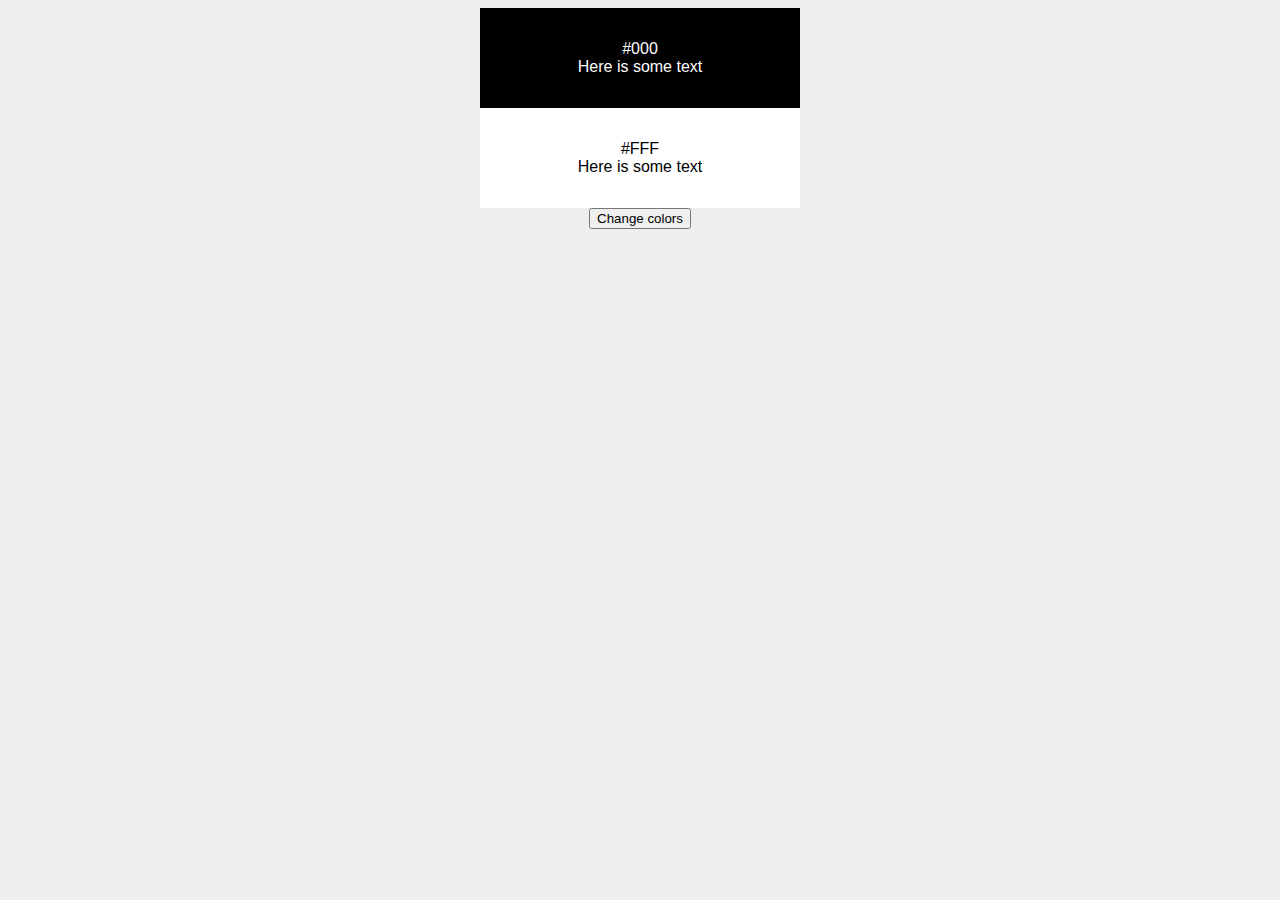
==== color.html @ 7b9160a6 "randomize two colors together" ====
<!DOCTYPE html>
<html>
    <head>
        <meta charset="utf-8" />
        <title>random colors</title>
        <link rel="stylesheet" href="color.css" />
    </head>
    <body>
        <div id="wrapper">
            <div id="reg">
                <div id="col1">#000</div>
                Here is some text
            </div>
            <div id="inv">
                <div id="col2">#FFF</div>
                Here is some text
            </div>
            <button type="button" id="rando">Change colors</button>
        </div>
        <script src="color.js"></script>
    </body>
</html>
---- color.css ----
:root {
    --color-1: #000;
    --color-2: #fff;
}

body {
    background-color: #eee;
    font-family: sans-serif;
}

#wrapper {
    max-width: 20rem;
    margin: 0 auto;
}

#wrapper > div {
    text-align: center;
    padding: 2rem 0;
}

#rando {
    margin: 0 auto;
    display: block;
}

#reg {
    background-color: var(--color-1);
    color: var(--color-2);
}

#inv {
    background-color: var(--color-2);
    color: var(--color-1);
}
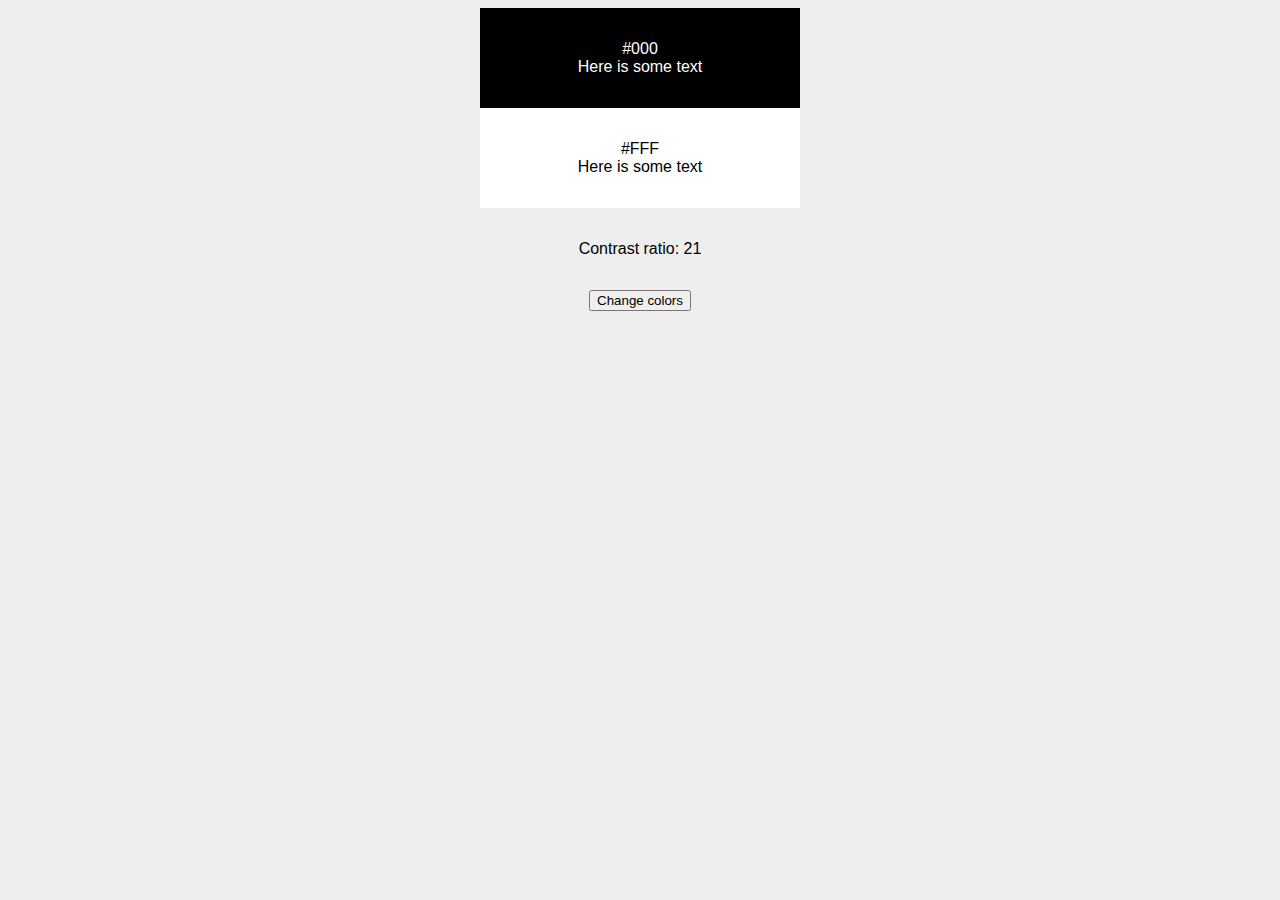
==== commit 5aaf3789: "calculate and display contrast ratio" ====
--- a/color.html
+++ b/color.html
@@ -15,6 +15,9 @@
                 <div id="col2">#FFF</div>
                 Here is some text
             </div>
+            <div>
+                Contrast ratio: <span id="ratio">21</span>
+            </div>
             <button type="button" id="rando">Change colors</button>
         </div>
         <script src="color.js"></script>
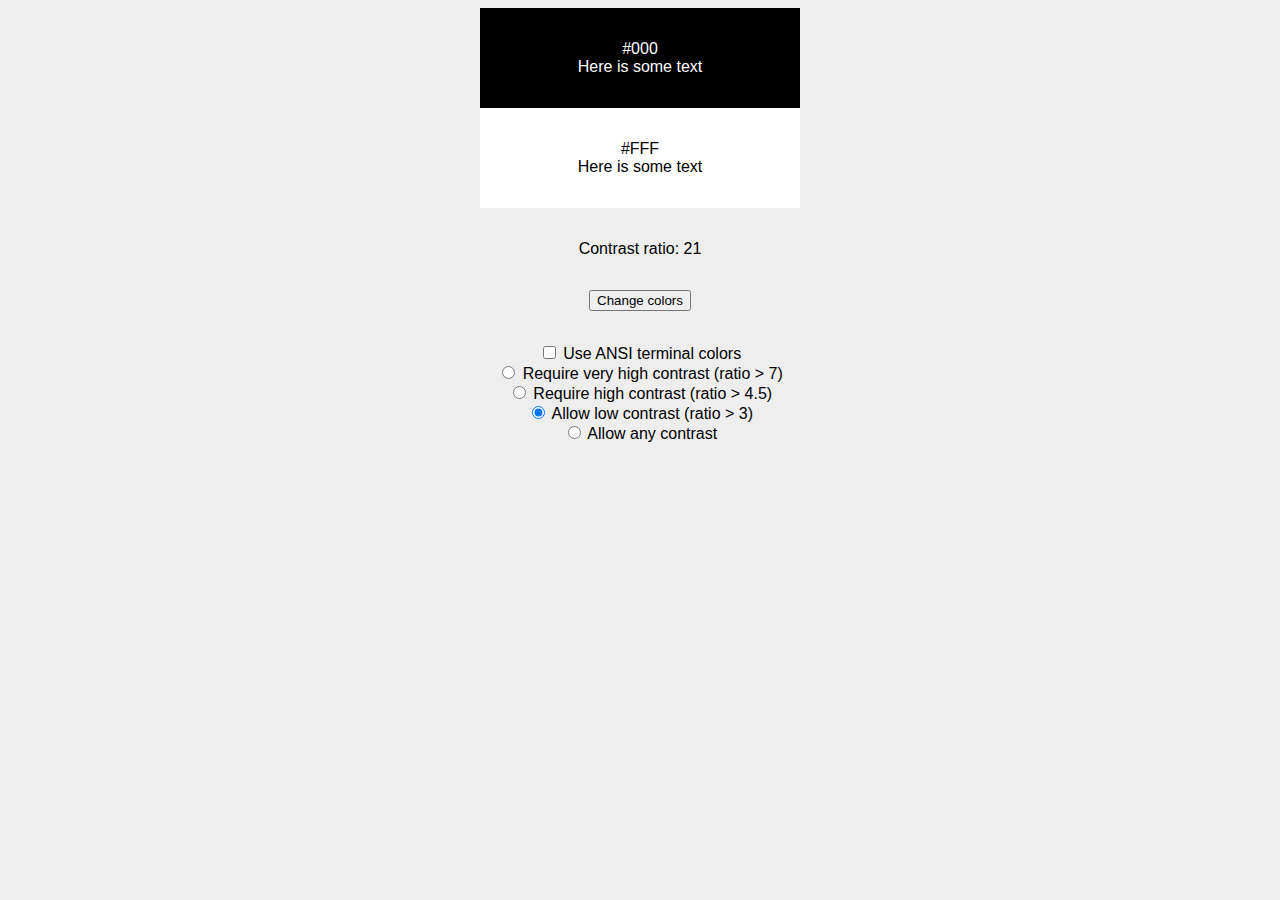
==== commit eef5eda3: "optionally pick ANSI terminal colors" ====
--- a/color.html
+++ b/color.html
@@ -19,6 +19,28 @@
                 Contrast ratio: <span id="ratio">21</span>
             </div>
             <button type="button" id="rando">Change colors</button>
+            <div>
+                <div>
+                    <input type="checkbox" id="use-ansi" name="use-ansi" />
+                    <label for="use-ansi">Use ANSI terminal colors</label>
+                </div>
+                <div>
+                    <input type="radio" id="v-hi-con" name="contrast" value="v-hi" />
+                    <label for="v-hi-con">Require very high contrast (ratio &gt; 7)</label>
+                </div>
+                <div>
+                    <input type="radio" id="hi-con" name="contrast" value="hi" />
+                    <label for="hi-con">Require high contrast (ratio &gt; 4.5)</label>
+                </div>
+                <div>
+                    <input type="radio" id="lo-con" name="contrast" value="lo" checked />
+                    <label for="lo-con">Allow low contrast (ratio &gt; 3)</label>
+                </div>
+                <div>
+                    <input type="radio" id="any-con" name="contrast" value="any" />
+                    <label for="any-con">Allow any contrast</label>
+                </div>
+            </div>
         </div>
         <script src="color.js"></script>
     </body>
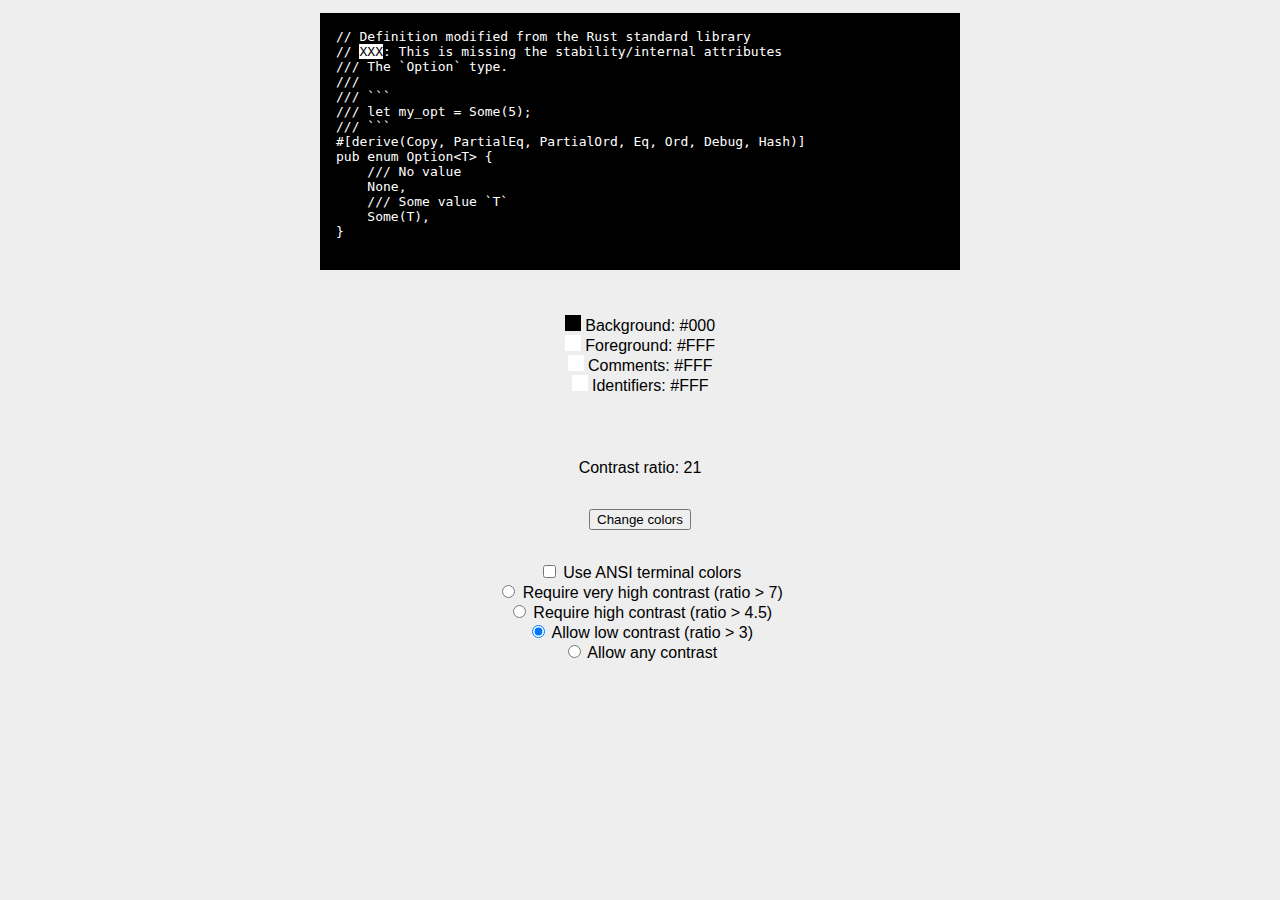
==== commit 47bb136e: "add color for identifiers" ====
--- a/color.html
+++ b/color.html
@@ -7,13 +7,40 @@
     </head>
     <body>
         <div id="wrapper">
-            <div id="reg">
-                <div id="col1">#000</div>
-                Here is some text
-            </div>
-            <div id="inv">
-                <div id="col2">#FFF</div>
-                Here is some text
+            <pre id="code">
+<span class="comment">// Definition modified from the Rust standard library</span>
+<span class="comment">// <span class="todo">XXX</span>: This is missing the stability/internal attributes</span>
+<span class="special">/// The `Option` type.</span>
+<span class="special">///</span>
+<span class="special">/// ```</span>
+<span class="special">/// </span><span class="statement">let</span> my_opt = <span class="constant">Some</span>(<span class="constant">5</span>);
+<span class="special">/// ```</span>
+<span class="preproc">#[derive(<span class="type">Copy</span>, <span class="type">PartialEq</span>, <span class="type">PartialOrd</span>, <span class="type">Eq</span>, <span class="type">Ord</span>, <span class="type">Debug</span>, <span class="type">Hash</span>)]</span>
+<span class="statement">pub</span> <span class="statement">enum</span> <span
+class="identifier">Option</span>&lt;T&gt; {
+    <span class="special">/// No value</span>
+    <span class="identifier">None</span>,
+    /// Some value `T`
+    <span class="identifier">Some</span>(T),
+}
+            </pre>
+            <div id="palette">
+                <div>
+                    <span class="block" id="bg-block"> </span>
+                    Background: <span id="bg-col">#000</span>
+                </div>
+                <div>
+                    <span class="block" id="fg-block"> </span>
+                    Foreground: <span id="fg-col">#FFF</span>
+                </div>
+                <div>
+                    <span class="block" id="comment-block"> </span>
+                    Comments: <span id="comment-col">#FFF</span>
+                </div>
+                <div>
+                    <span class="block" id="identifier-block"> </span>
+                    Identifiers: <span id="identifier-col">#FFF</span>
+                </div>
             </div>
             <div>
                 Contrast ratio: <span id="ratio">21</span>
--- a/color.css
+++ b/color.css
@@ -1,6 +1,8 @@
 :root {
-    --color-1: #000;
-    --color-2: #fff;
+    --color-bg: #000;
+    --color-fg: #fff;
+    --color-comment: #fff;
+    --color-identifier: #fff;
 }
 
 body {
@@ -9,7 +11,7 @@
 }
 
 #wrapper {
-    max-width: 20rem;
+    max-width: 40rem;
     margin: 0 auto;
 }
 
@@ -18,17 +20,58 @@
     padding: 2rem 0;
 }
 
+#palette {
+    text-align: left;
+}
+
+#palette .block {
+    display: inline-block;
+    width: 1rem;
+    height: 1rem;
+}
+
+#bg-block {
+    background-color: var(--color-bg);
+    color: var(--color-bg);
+}
+
+#fg-block {
+    background-color: var(--color-fg);
+    color: var(--color-fg);
+}
+
+#comment-block {
+    background-color: var(--color-comment);
+    color: var(--color-comment);
+}
+
+#identifier-block {
+    background-color: var(--color-identifier);
+    color: var(--color-identifier);
+}
+
 #rando {
     margin: 0 auto;
     display: block;
 }
 
-#reg {
-    background-color: var(--color-1);
-    color: var(--color-2);
+#code {
+    font-family: monospace;
+    padding: 1rem;
+    background-color: var(--color-bg);
+    color: var(--color-fg);
 }
 
-#inv {
-    background-color: var(--color-2);
-    color: var(--color-1);
+/* TODO markers are rendered in reverse-video (for now) */
+#code .todo {
+    background-color: var(--color-comment);
+    color: var(--color-bg);
 }
+
+#code .comment {
+    color: var(--color-comment);
+}
+
+#code .identifier {
+    color: var(--color-identifier);
+}
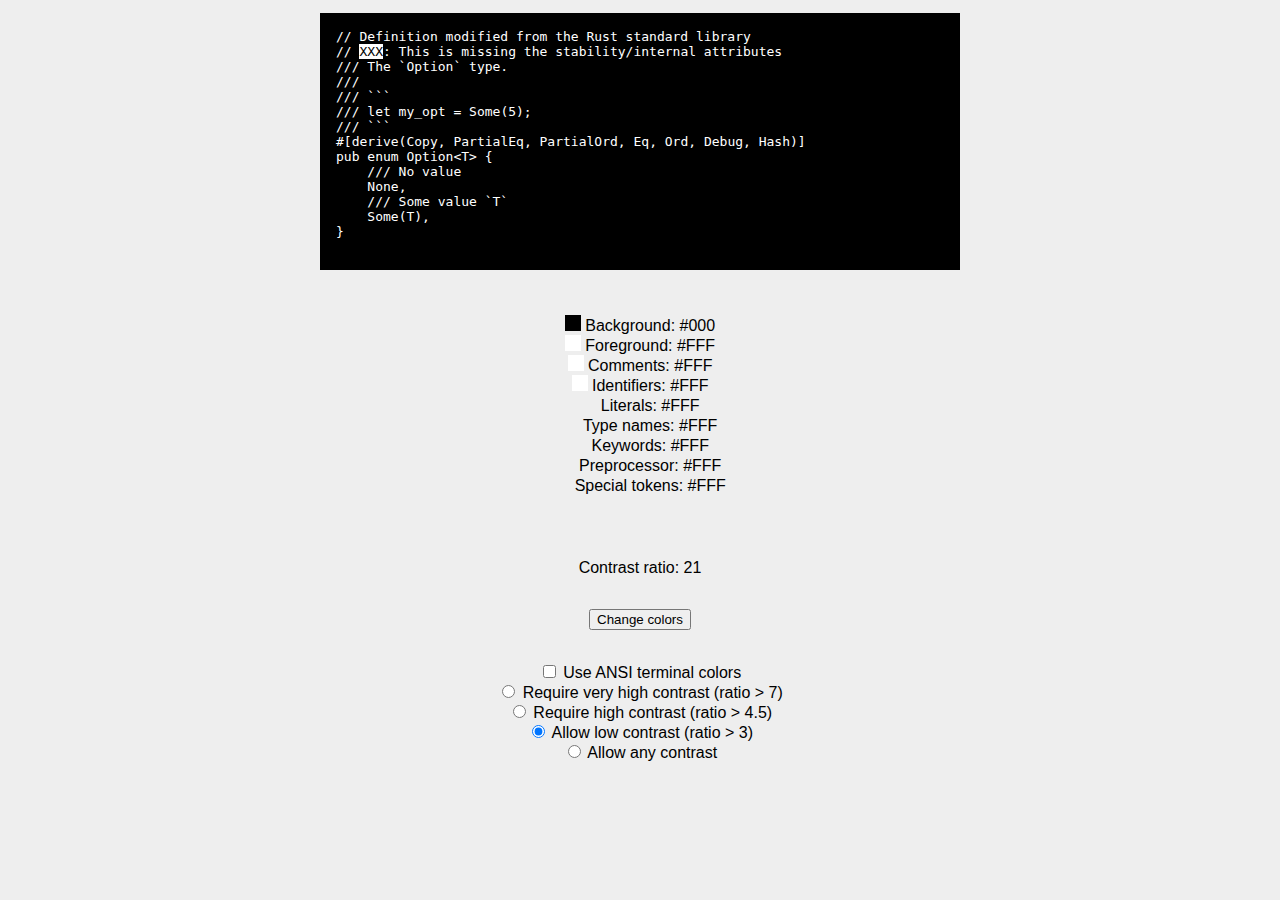
==== commit 19035cc4: "bugfix: sample doc comment wasn't colored right" ====
--- a/color.html
+++ b/color.html
@@ -20,7 +20,7 @@
 class="identifier">Option</span>&lt;T&gt; {
     <span class="special">/// No value</span>
     <span class="identifier">None</span>,
-    /// Some value `T`
+    <span class="special">/// Some value `T`</span>
     <span class="identifier">Some</span>(T),
 }
             </pre>
@@ -40,6 +40,26 @@
                 <div>
                     <span class="block" id="identifier-block"> </span>
                     Identifiers: <span id="identifier-col">#FFF</span>
+                </div>
+                <div>
+                    <span class="block" id="constant-block"> </span>
+                    Literals: <span id="constant-col">#FFF</span>
+                </div>
+                <div>
+                    <span class="block" id="type-block"> </span>
+                    Type names: <span id="type-col">#FFF</span>
+                </div>
+                <div>
+                    <span class="block" id="statement-block"> </span>
+                    Keywords: <span id="statement-col">#FFF</span>
+                </div>
+                <div>
+                    <span class="block" id="preproc-block"> </span>
+                    Preprocessor: <span id="preproc-col">#FFF</span>
+                </div>
+                <div>
+                    <span class="block" id="special-block"> </span>
+                    Special tokens: <span id="special-col">#FFF</span>
                 </div>
             </div>
             <div>
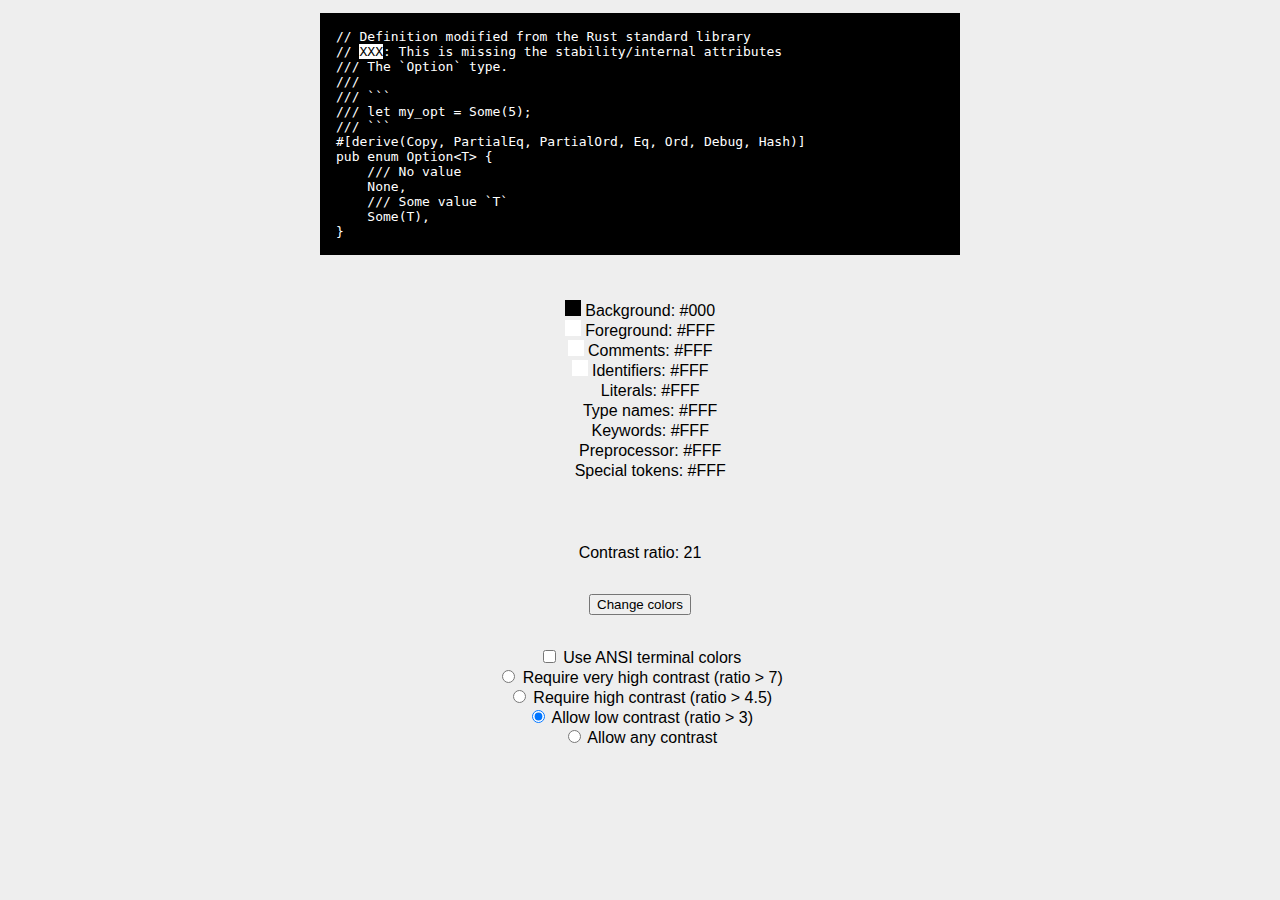
==== commit c3458854: "fix extra blank line after demo code block" ====
--- a/color.html
+++ b/color.html
@@ -22,8 +22,7 @@
     <span class="identifier">None</span>,
     <span class="special">/// Some value `T`</span>
     <span class="identifier">Some</span>(T),
-}
-            </pre>
+}</pre>
             <div id="palette">
                 <div>
                     <span class="block" id="bg-block"> </span>
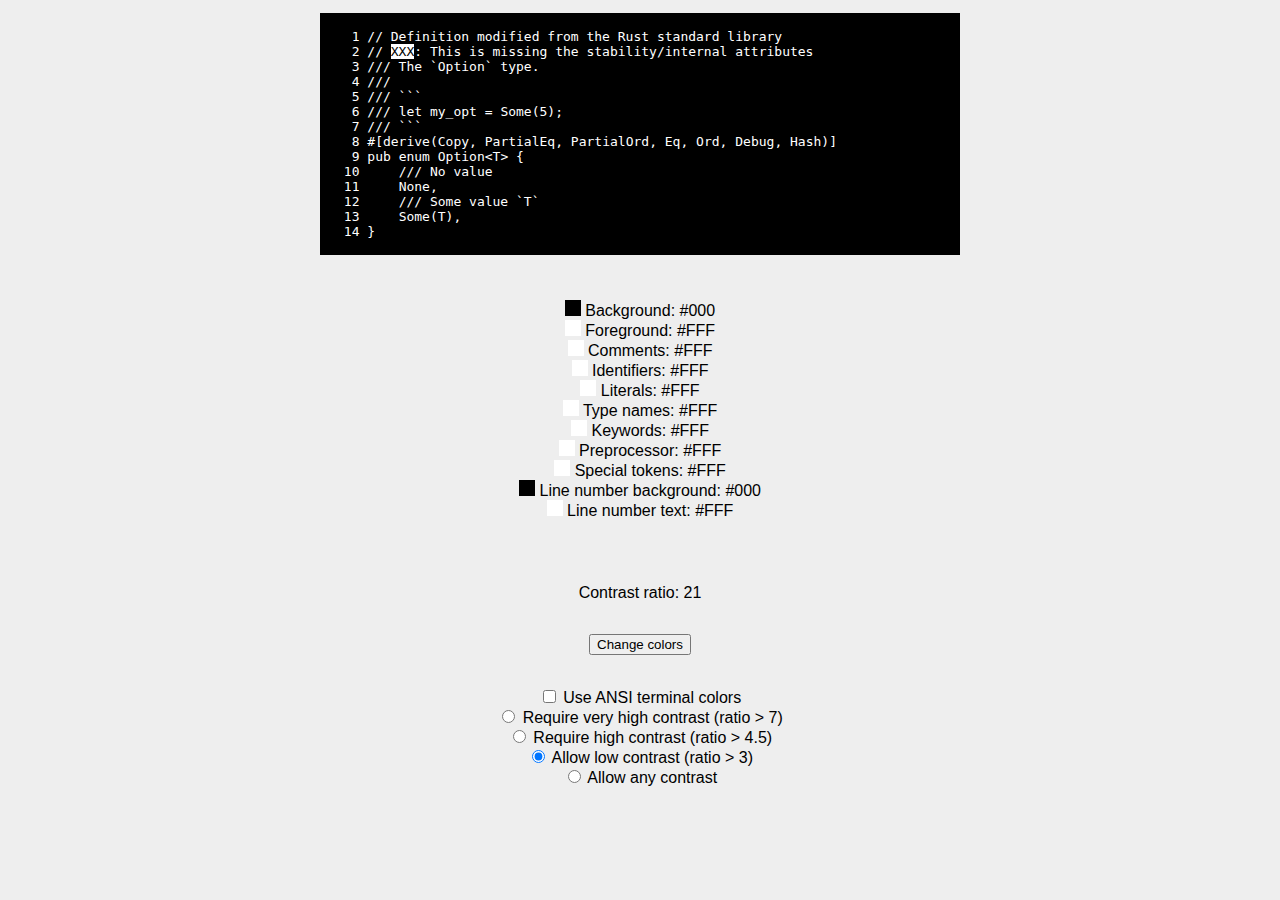
==== commit 236f4a44: "add line number column colors" ====
--- a/color.html
+++ b/color.html
@@ -8,21 +8,20 @@
     <body>
         <div id="wrapper">
             <pre id="code">
-<span class="comment">// Definition modified from the Rust standard library</span>
-<span class="comment">// <span class="todo">XXX</span>: This is missing the stability/internal attributes</span>
-<span class="special">/// The `Option` type.</span>
-<span class="special">///</span>
-<span class="special">/// ```</span>
-<span class="special">/// </span><span class="statement">let</span> my_opt = <span class="constant">Some</span>(<span class="constant">5</span>);
-<span class="special">/// ```</span>
-<span class="preproc">#[derive(<span class="type">Copy</span>, <span class="type">PartialEq</span>, <span class="type">PartialOrd</span>, <span class="type">Eq</span>, <span class="type">Ord</span>, <span class="type">Debug</span>, <span class="type">Hash</span>)]</span>
-<span class="statement">pub</span> <span class="statement">enum</span> <span
-class="identifier">Option</span>&lt;T&gt; {
-    <span class="special">/// No value</span>
-    <span class="identifier">None</span>,
-    <span class="special">/// Some value `T`</span>
-    <span class="identifier">Some</span>(T),
-}</pre>
+<span class="linenr">  1 </span><span class="comment">// Definition modified from the Rust standard library</span>
+<span class="linenr">  2 </span><span class="comment">// <span class="todo">XXX</span>: This is missing the stability/internal attributes</span>
+<span class="linenr">  3 </span><span class="special">/// The `Option` type.</span>
+<span class="linenr">  4 </span><span class="special">///</span>
+<span class="linenr">  5 </span><span class="special">/// ```</span>
+<span class="linenr">  6 </span><span class="special">/// </span><span class="statement">let</span> my_opt = <span class="constant">Some</span>(<span class="constant">5</span>);
+<span class="linenr">  7 </span><span class="special">/// ```</span>
+<span class="linenr">  8 </span><span class="preproc">#[derive(<span class="type">Copy</span>, <span class="type">PartialEq</span>, <span class="type">PartialOrd</span>, <span class="type">Eq</span>, <span class="type">Ord</span>, <span class="type">Debug</span>, <span class="type">Hash</span>)]</span>
+<span class="linenr">  9 </span><span class="statement">pub</span> <span class="statement">enum</span> <span class="identifier">Option</span>&lt;T&gt; {
+<span class="linenr"> 10 </span>    <span class="special">/// No value</span>
+<span class="linenr"> 11 </span>    <span class="identifier">None</span>,
+<span class="linenr"> 12 </span>    <span class="special">/// Some value `T`</span>
+<span class="linenr"> 13 </span>    <span class="identifier">Some</span>(T),
+<span class="linenr"> 14 </span>}</pre>
             <div id="palette">
                 <div>
                     <span class="block" id="bg-block"> </span>
@@ -60,6 +59,14 @@
                     <span class="block" id="special-block"> </span>
                     Special tokens: <span id="special-col">#FFF</span>
                 </div>
+                <div>
+                    <span class="block" id="linenr-bg-block"> </span>
+                    Line number background: <span id="linenr-bg-col">#000</span>
+                </div>
+                <div>
+                    <span class="block" id="linenr-fg-block"> </span>
+                    Line number text: <span id="linenr-fg-col">#FFF</span>
+                </div>
             </div>
             <div>
                 Contrast ratio: <span id="ratio">21</span>
--- a/color.css
+++ b/color.css
@@ -3,6 +3,13 @@
     --color-fg: #fff;
     --color-comment: #fff;
     --color-identifier: #fff;
+    --color-constant: #fff;
+    --color-type: #fff;
+    --color-statement: #fff;
+    --color-preproc: #fff;
+    --color-special: #fff;
+    --color-linenr-bg: #000;
+    --color-linenr-fg: #fff;
 }
 
 body {
@@ -50,6 +57,41 @@
     color: var(--color-identifier);
 }
 
+#constant-block {
+    background-color: var(--color-constant);
+    color: var(--color-constant);
+}
+
+#type-block {
+    background-color: var(--color-type);
+    color: var(--color-type);
+}
+
+#statement-block {
+    background-color: var(--color-statement);
+    color: var(--color-statement);
+}
+
+#preproc-block {
+    background-color: var(--color-preproc);
+    color: var(--color-preproc);
+}
+
+#special-block {
+    background-color: var(--color-special);
+    color: var(--color-special);
+}
+
+#linenr-bg-block {
+    background-color: var(--color-linenr-bg);
+    color: var(--color-linenr-bg);
+}
+
+#linenr-fg-block {
+    background-color: var(--color-linenr-fg);
+    color: var(--color-linenr-fg);
+}
+
 #rando {
     margin: 0 auto;
     display: block;
@@ -75,3 +117,28 @@
 #code .identifier {
     color: var(--color-identifier);
 }
+
+#code .constant {
+    color: var(--color-constant);
+}
+
+#code .type {
+    color: var(--color-type);
+}
+
+#code .statement {
+    color: var(--color-statement);
+}
+
+#code .preproc {
+    color: var(--color-preproc);
+}
+
+#code .special {
+    color: var(--color-special);
+}
+
+#code .linenr {
+    background-color: var(--color-linenr-bg);
+    color: var(--color-linenr-fg);
+}
